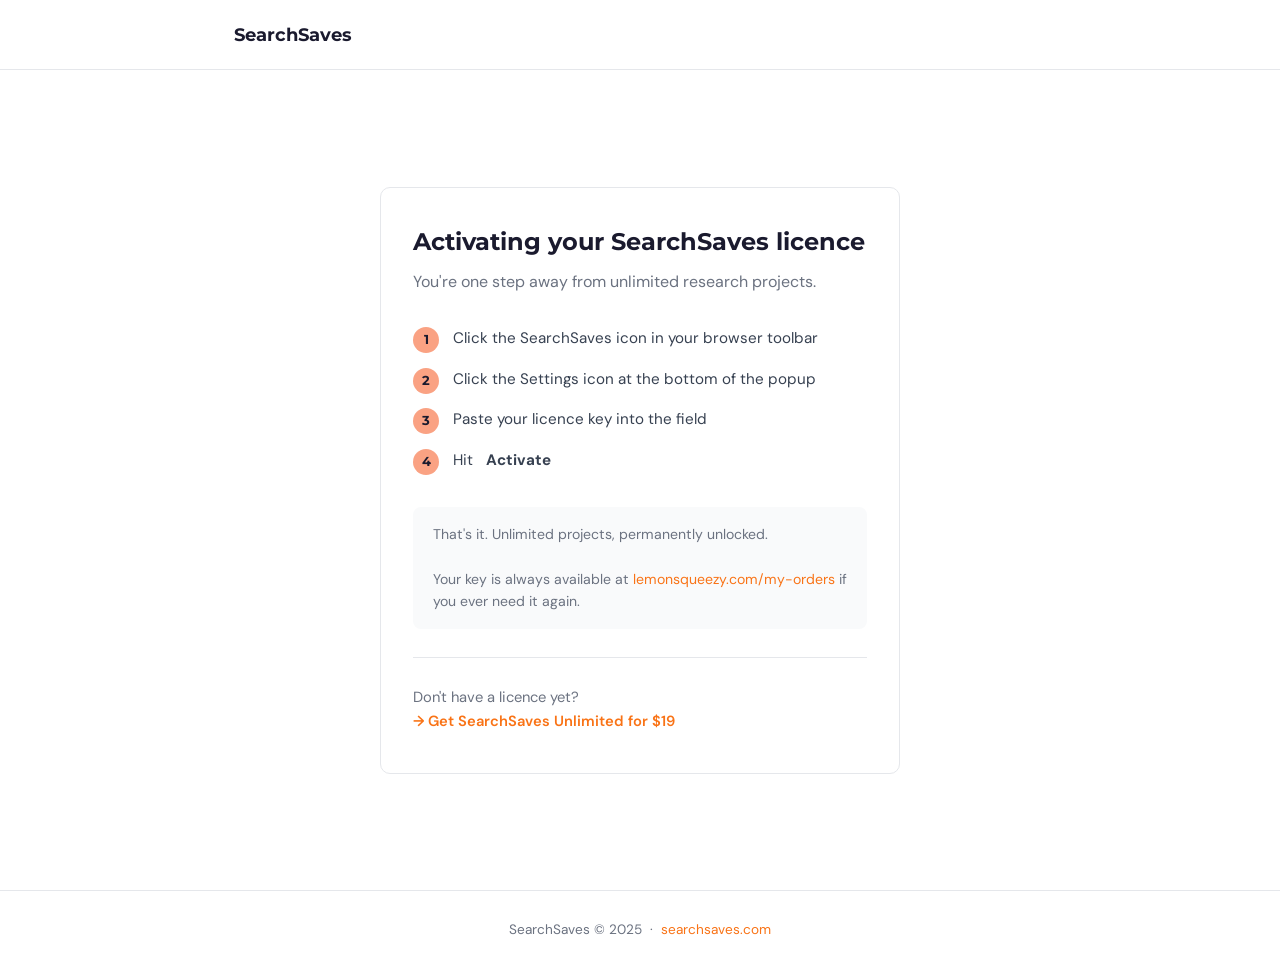
==== activate.html @ 859f7dcf "Initial landing page" ====
<!DOCTYPE html>
<html lang="en">
<head>
  <meta charset="UTF-8" />
  <meta name="viewport" content="width=device-width, initial-scale=1.0" />
  <title>Activate your licence — SearchSaves</title>
  <meta name="description" content="Activate your SearchSaves Unlimited licence key." />
  <link rel="preconnect" href="https://fonts.googleapis.com">
  <link rel="preconnect" href="https://fonts.gstatic.com" crossorigin>
  <link href="https://fonts.googleapis.com/css2?family=Montserrat:wght@600;700&family=DM+Sans:opsz,wght@9..40,400;9..40,500;9..40,600&display=swap" rel="stylesheet">
  <link rel="stylesheet" href="style.css" />
</head>
<body>

  <!-- Nav -->
  <nav>
    <div class="container">
      <a href="/" class="nav-logo">SearchSaves</a>
    </div>
  </nav>

  <div class="activate-wrap">
    <div class="activate-card">
      <h1>Activating your SearchSaves licence</h1>
      <p class="subtitle">You're one step away from unlimited research projects.</p>

      <ol class="steps-list">
        <li>Click the SearchSaves icon in your browser toolbar</li>
        <li>Click the Settings icon at the bottom of the popup</li>
        <li>Paste your licence key into the field</li>
        <li>Hit <strong>Activate</strong></li>
      </ol>

      <div class="activate-note">
        That's it. Unlimited projects, permanently unlocked.<br><br>
        Your key is always available at <a href="https://lemonsqueezy.com/my-orders" target="_blank">lemonsqueezy.com/my-orders</a> if you ever need it again.
      </div>

      <hr class="activate-divider" />

      <p class="no-key">
        Don't have a licence yet?<br>
        <a href="https://ashforgelab.lemonsqueezy.com/checkout/buy/a3f5ce95-eafd-454d-9b6d-d2c97ef97f78" target="_blank">→ Get SearchSaves Unlimited for $19</a>
      </p>
    </div>
  </div>

  <!-- Footer -->
  <footer>
    <div class="container">
      <p>SearchSaves &copy; 2025 &nbsp;·&nbsp; <a href="https://searchsaves.com">searchsaves.com</a></p>
    </div>
  </footer>

</body>
</html>
---- style.css ----
/* ── SearchSaves shared styles ── */

*, *::before, *::after { box-sizing: border-box; margin: 0; padding: 0; }

:root {
  --coral:   #faa283;
  --orange:  #f97316;
  --dark:    #1a1a2e;
  --mid:     #374151;
  --muted:   #6b7280;
  --light:   #f9fafb;
  --white:   #ffffff;
  --border:  #e5e7eb;
  --radius:  10px;
  --font-body: 'DM Sans', system-ui, sans-serif;
  --font-head: 'Montserrat', system-ui, sans-serif;
}

html { scroll-behavior: smooth; }

body {
  font-family: var(--font-body);
  font-size: 1rem;
  color: var(--mid);
  background: var(--white);
  line-height: 1.6;
}

/* ── Typography ── */
h1, h2, h3 {
  font-family: var(--font-head);
  color: var(--dark);
  line-height: 1.2;
}

a { color: var(--orange); text-decoration: none; }
a:hover { text-decoration: underline; }

/* ── Layout ── */
.container {
  max-width: 860px;
  margin: 0 auto;
  padding: 0 1.5rem;
}

/* ── Nav ── */
nav {
  padding: 1.25rem 0;
  border-bottom: 1px solid var(--border);
}
nav .container {
  display: flex;
  align-items: center;
  justify-content: space-between;
  gap: 1rem;
}
nav .btn {
  white-space: nowrap;
  padding: 0.55rem 1.1rem;
  font-size: 0.85rem;
}
.nav-logo {
  font-family: var(--font-head);
  font-size: 1.15rem;
  font-weight: 700;
  color: var(--dark);
  text-decoration: none;
  display: flex;
  align-items: center;
  gap: 0.5rem;
}
.nav-logo img { width: 24px; height: 24px; }

/* ── Buttons ── */
.btn {
  display: inline-block;
  padding: 0.75rem 1.5rem;
  border-radius: var(--radius);
  font-family: var(--font-head);
  font-size: 0.95rem;
  font-weight: 600;
  cursor: pointer;
  border: none;
  transition: opacity 0.15s, transform 0.1s;
}
.btn:hover { opacity: 0.88; transform: translateY(-1px); text-decoration: none; }
.btn-soon { opacity: 0.55; cursor: default; }
.btn-soon:hover { opacity: 0.55; transform: none; }
.btn-primary { background: var(--coral); color: var(--dark); }
.btn-outline { background: transparent; color: var(--dark); border: 2px solid var(--border); }

/* ── Hero ── */
.hero {
  padding: 5rem 0 4rem;
  text-align: center;
}
.hero h1 {
  font-size: clamp(1.9rem, 5vw, 2.8rem);
  margin-bottom: 1rem;
}
.hero h1 span { color: var(--orange); }
.hero p {
  font-size: 1.15rem;
  color: var(--muted);
  max-width: 540px;
  margin: 0 auto 2rem;
}

/* ── How it works ── */
.steps {
  padding: 4rem 0;
  background: var(--light);
}
.steps h2 { text-align: center; margin-bottom: 2.5rem; font-size: 1.6rem; }
.steps-grid {
  display: grid;
  grid-template-columns: repeat(auto-fit, minmax(220px, 1fr));
  gap: 1.5rem;
}
.step-card {
  background: var(--white);
  border: 1px solid var(--border);
  border-radius: var(--radius);
  padding: 1.75rem 1.5rem;
}
.step-number {
  width: 36px; height: 36px;
  background: var(--coral);
  border-radius: 50%;
  display: flex; align-items: center; justify-content: center;
  font-family: var(--font-head);
  font-weight: 700;
  font-size: 0.9rem;
  color: var(--dark);
  margin-bottom: 1rem;
}
.step-card h3 { font-size: 1rem; margin-bottom: 0.4rem; }
.step-card p { font-size: 0.9rem; color: var(--muted); }

/* ── Pricing ── */
.pricing {
  padding: 4rem 0;
}
.pricing h2 { text-align: center; margin-bottom: 2.5rem; font-size: 1.6rem; }
.pricing-grid {
  display: grid;
  grid-template-columns: 1fr 1fr;
  gap: 1.5rem;
  max-width: 620px;
  margin: 0 auto;
}
.plan-card {
  border: 1px solid var(--border);
  border-radius: var(--radius);
  padding: 2rem 1.75rem;
}
.plan-card.featured {
  border-color: var(--coral);
  background: #fff8f5;
}
.plan-name {
  font-family: var(--font-head);
  font-weight: 700;
  font-size: 1rem;
  color: var(--dark);
  margin-bottom: 0.25rem;
}
.plan-price {
  font-size: 1.6rem;
  font-family: var(--font-head);
  font-weight: 700;
  color: var(--dark);
  margin-bottom: 0.2rem;
}
.plan-price small {
  font-size: 0.85rem;
  font-weight: 400;
  color: var(--muted);
}
.plan-card ul {
  list-style: none;
  margin: 1.25rem 0 1.5rem;
  display: flex;
  flex-direction: column;
  gap: 0.5rem;
}
.plan-card li { font-size: 0.92rem; display: flex; align-items: flex-start; gap: 0.5rem; }
.plan-card li::before { content: "✓"; color: var(--orange); font-weight: 700; flex-shrink: 0; }

/* ── Privacy ── */
.privacy {
  padding: 3rem 0;
  background: var(--light);
  text-align: center;
}
.privacy p {
  font-size: 1rem;
  color: var(--muted);
  max-width: 480px;
  margin: 0 auto;
}

/* ── Footer ── */
footer {
  padding: 1.75rem 0;
  border-top: 1px solid var(--border);
  text-align: center;
  font-size: 0.85rem;
  color: var(--muted);
}

/* ── Activate page ── */
.activate-wrap {
  min-height: calc(100vh - 80px);
  display: flex;
  align-items: center;
  justify-content: center;
  padding: 3rem 1.5rem;
}
.activate-card {
  background: var(--white);
  border: 1px solid var(--border);
  border-radius: var(--radius);
  padding: 2.5rem 2rem;
  max-width: 520px;
  width: 100%;
}
.activate-card h1 {
  font-size: 1.5rem;
  margin-bottom: 0.75rem;
}
.activate-card .subtitle {
  color: var(--muted);
  margin-bottom: 2rem;
}
.steps-list {
  list-style: none;
  counter-reset: steps;
  display: flex;
  flex-direction: column;
  gap: 0.85rem;
  margin-bottom: 2rem;
}
.steps-list li {
  counter-increment: steps;
  display: flex;
  gap: 0.85rem;
  align-items: flex-start;
  font-size: 0.95rem;
}
.steps-list li::before {
  content: counter(steps);
  width: 26px; height: 26px;
  border-radius: 50%;
  background: var(--coral);
  color: var(--dark);
  font-family: var(--font-head);
  font-weight: 700;
  font-size: 0.8rem;
  display: flex; align-items: center; justify-content: center;
  flex-shrink: 0;
  margin-top: 1px;
}
.activate-note {
  background: var(--light);
  border-radius: 8px;
  padding: 1rem 1.25rem;
  font-size: 0.88rem;
  color: var(--muted);
  margin-bottom: 1.5rem;
}
.activate-divider {
  border: none;
  border-top: 1px solid var(--border);
  margin: 1.75rem 0;
}
.no-key {
  font-size: 0.92rem;
  color: var(--muted);
}
.no-key a { font-weight: 600; }

/* ── Responsive ── */
@media (max-width: 540px) {
  .pricing-grid { grid-template-columns: 1fr; }
  .hero { padding: 3rem 0 2.5rem; }
  .activate-card { padding: 2rem 1.25rem; }
}
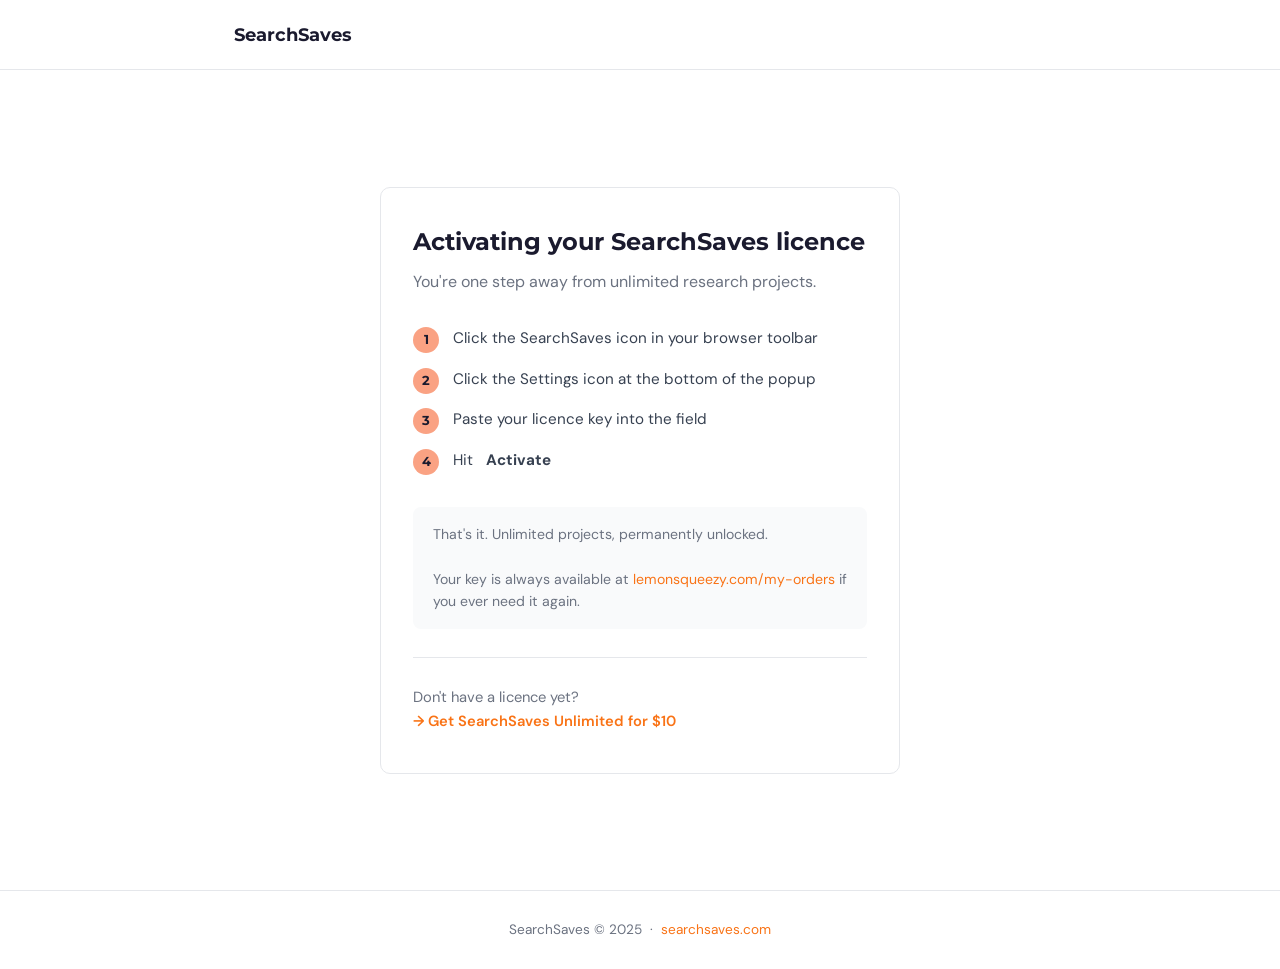
==== commit cd0b1de6: "Update price to $10" ====
--- a/activate.html
+++ b/activate.html
@@ -40,7 +40,7 @@
 
       <p class="no-key">
         Don't have a licence yet?<br>
-        <a href="https://ashforgelab.lemonsqueezy.com/checkout/buy/a3f5ce95-eafd-454d-9b6d-d2c97ef97f78" target="_blank">→ Get SearchSaves Unlimited for $19</a>
+        <a href="https://ashforgelab.lemonsqueezy.com/checkout/buy/a3f5ce95-eafd-454d-9b6d-d2c97ef97f78" target="_blank">→ Get SearchSaves Unlimited for $10</a>
       </p>
     </div>
   </div>
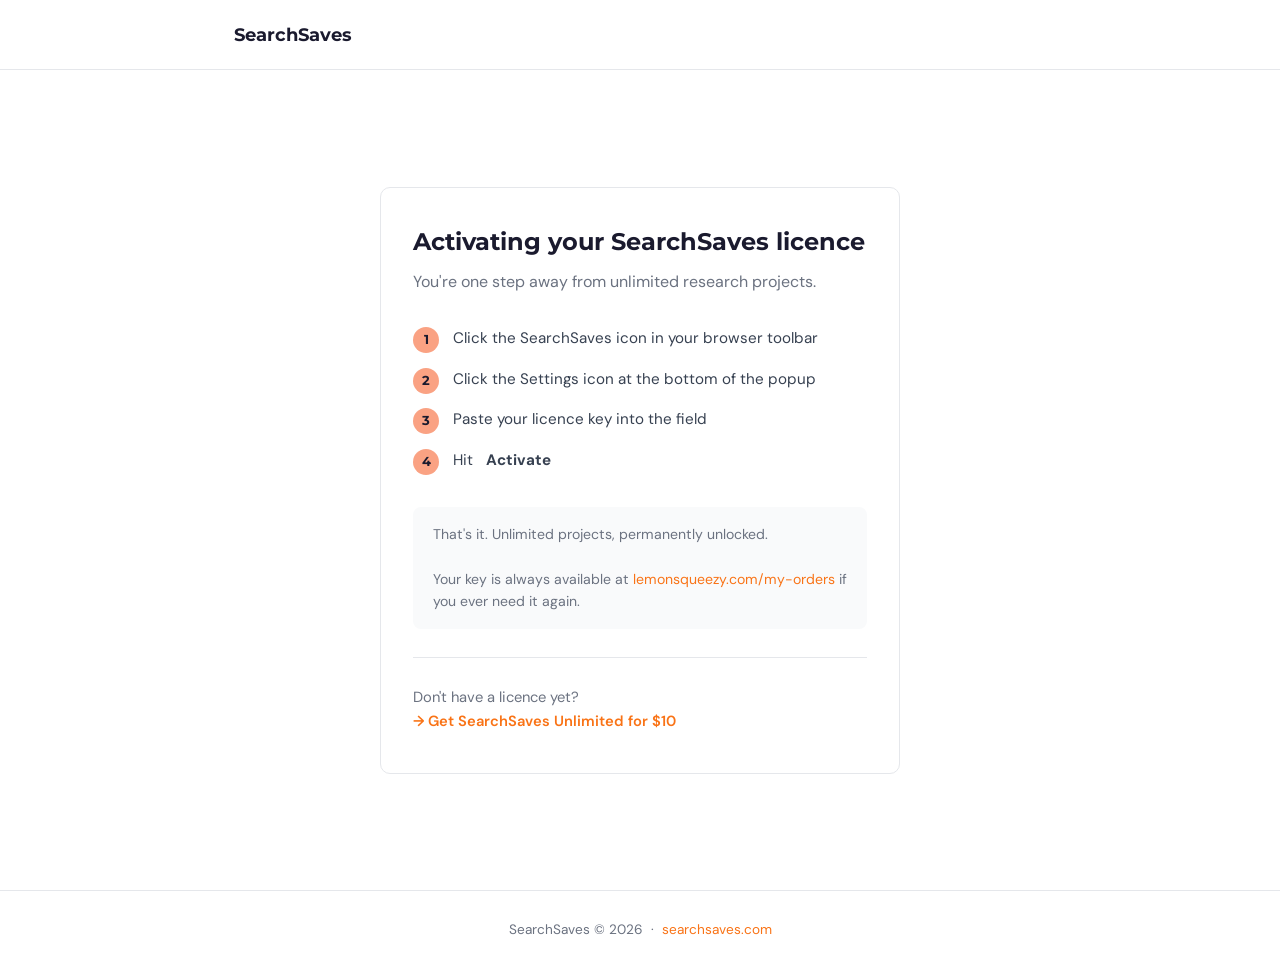
==== commit a00d37a4: "Update copyright to 2026" ====
--- a/activate.html
+++ b/activate.html
@@ -48,7 +48,7 @@
   <!-- Footer -->
   <footer>
     <div class="container">
-      <p>SearchSaves &copy; 2025 &nbsp;·&nbsp; <a href="https://searchsaves.com">searchsaves.com</a></p>
+      <p>SearchSaves &copy; 2026 &nbsp;·&nbsp; <a href="https://searchsaves.com">searchsaves.com</a></p>
     </div>
   </footer>
 
